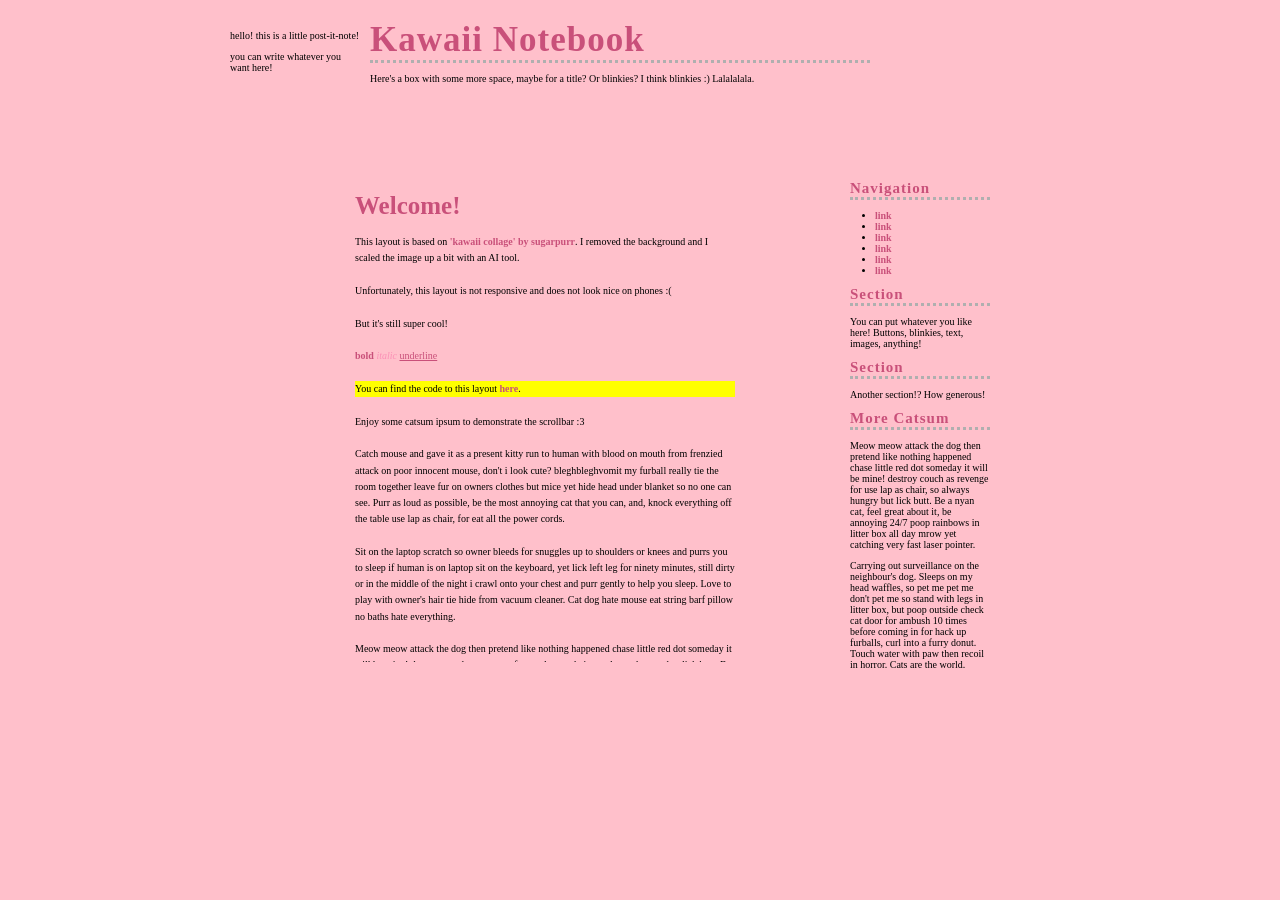
==== about.html @ 2a6b1f86 "Add files via upload" ====
<!DOCTYPE html>
<html lang="en">
  <head>
    <meta charset="UTF-8" />
    <meta name="viewport" content="width=device-width, initial-scale=1.0" />
    <title>My title here!</title>
    <link rel="stylesheet" href="style.css" />
  </head>
  <body>
    <div class="container">
  <div class="post-it">
    <p>hello! this is a little post-it-note!</p>
    <p>you can write whatever you want here!</p>
  </div>
  <div class="white-box">
    <div class="title">Kawaii Notebook</div>
    <div class="content">
      <p>Here's a box with some more space, maybe for a title? Or blinkies? I think blinkies :) Lalalalala.</p>
    </div>
  </div>
  <div class="notebook">
    <div class="wrapper">
      <div class="page-title">Welcome!</div>
      <p>This layout is based on <a href="https://www.createblog.com/website-templates/36207-kawaii-collage/preview/URL" target="_blank">'kawaii collage' by sugarpurr</a>. I removed the background and I scaled the image up a bit with an AI tool.</p>
      <p>Unfortunately, this layout is not responsive and does not look nice on phones :(</p>
      <p>But it's still super cool!</p>
      <p><strong>bold</strong> <em>italic</em> <u>underline</u></p>
      <p class="removeThis">You can find the code to this layout <a href="https://codepen.io/sadness97/pen/poWRGmq" target="_blank">here</a>.</p>
      <p>Enjoy some catsum ipsum to demonstrate the scrollbar :3</p>

      <p>Catch mouse and gave it as a present kitty run to human with blood on mouth from frenzied attack on poor innocent mouse, don't i look cute? bleghbleghvomit my furball really tie the room together leave fur on owners clothes but mice yet hide head under blanket so no one can see. Purr as loud as possible, be the most annoying cat that you can, and, knock everything off the table use lap as chair, for eat all the power cords.</p>
      <p>Sit on the laptop scratch so owner bleeds for snuggles up to shoulders or knees and purrs you to sleep if human is on laptop sit on the keyboard, yet lick left leg for ninety minutes, still dirty or in the middle of the night i crawl onto your chest and purr gently to help you sleep. Love to play with owner's hair tie hide from vacuum cleaner. Cat dog hate mouse eat string barf pillow no baths hate everything.
      <p>Meow meow attack the dog then pretend like nothing happened chase little red dot someday it will be mine! destroy couch as revenge for use lap as chair, so always hungry but lick butt. Be a nyan cat, feel great about it, be annoying 24/7 poop rainbows in litter box all day mrow yet catching very fast laser pointer. Carrying out surveillance on the neighbour's dog. Sleeps on my head waffles, so pet me pet me don't pet me so stand with legs in litter box, but poop outside check cat door for ambush 10 times before coming in for hack up furballs, curl into a furry donut. Touch water with paw then recoil in horror. Cats are the world.</p>
      </p>
    </div>
  </div>
  <div class="yellow-note">
    <div class="wrapper">
      <div class="subtitle">Navigation</div>
      <ul class="pixelbullets">
        <li><a href="#">link</a></li>
        <li><a href="#">link</a></li>
        <li><a href="#">link</a></li>
        <li><a href="#">link</a></li>
        <li><a href="#">link</a></li>
        <li><a href="#">link</a></li>
      </ul>
      <div class="subtitle">Section</div>
      <p>You can put whatever you like here! Buttons, blinkies, text, images, anything!</p>

      <div class="subtitle">Section</div>
      <p>Another section!? How generous!</p>

      <div class="subtitle">More Catsum</div>
      <p>Meow meow attack the dog then pretend like nothing happened chase little red dot someday it will be mine! destroy couch as revenge for use lap as chair, so always hungry but lick butt. Be a nyan cat, feel great about it, be annoying 24/7 poop rainbows in litter box all day mrow yet catching very fast laser pointer.</p>
      <p>Carrying out surveillance on the neighbour's dog. Sleeps on my head waffles, so pet me pet me don't pet me so stand with legs in litter box, but poop outside check cat door for ambush 10 times before coming in for hack up furballs, curl into a furry donut. Touch water with paw then recoil in horror. Cats are the world.</p>
    </div>
  </div>
</div>
  </body>
</html>
---- style.css ----
:root {
  --accent-light: #fb90b6;
  --accent-dark: #c9507a;
  --accent-muted: #afafaf;
}

html,
body {
  margin: 0;
  font-family: "Verdana";
  font-size: 10px;
  background-color: pink;
  background-image: url("https://sadgrl.online/images/bgs/tile/heartpinkpas.gif");
}
strong {
  color: var(--accent-dark);
}
em {
  color: var(--accent-light);
}
u {
  color: var(--accent-dark);
}
a {
  color: var(--accent-dark);
  font-weight: bold;
  text-decoration: none;
}

.wrapper {
  padding: 20px;
}

.container {
  position: relative;
  content: "";
  background-image: url("https://sadgrl.online/images/lyts/not-mine/notebook-collage.png");
  background-repeat: no-repeat;
  height: 100%;
  max-width: 900px;
  height: 770px;
  margin: 0 auto;
}
.post-it,
.white-box,
.notebook,
.yellow-note {
  position: absolute;
}
.post-it {
  top: 20px;
  left: 40px;
  width: 130px;
}
.white-box {
  top: 20px;
  left: 180px;
  width: 500px;
  height: 100px;
  overflow: hidden;
}
.notebook {
  top: 172px;
  left: 145px;
}
.notebook > .wrapper {
  overflow: auto;
  height: 450px;
  width: 380px;
  padding-right: 84px;
  scrollbar-width: thin; /* "auto" or "thin" */
  scrollbar-color: #000 #c4c4c4; /* scroll thumb and track */
}
.notebook > .wrapper p {
  line-height: 16.2px;
  margin-bottom: 16.5px;
}
.yellow-note {
  left: 640px;
  top: 160px;
  width: 180px;
  height: 550px;
  overflow: auto;
  scrollbar-width: thin; /* "auto" or "thin" */
  scrollbar-color: #e8d866 #d6ca71; /* scroll thumb and track */
}
.title {
  font-size: 35px;
  font-weight: bold;
  letter-spacing: 1px;
  border-bottom: 3px dotted var(--accent-muted);
  color: var(--accent-dark);
}
.content {
}
.subtitle {
  font-size: 15px;
  font-weight: bold;
  letter-spacing: 1px;
  border-bottom: 3px dotted var(--accent-muted);
  margin-bottom: 10px;
  color: var(--accent-dark);
}
ul.pixelbullets {
  list-style-image: url("https://sadgrl.online/images/lyts/not-mine/hearth_rosa.gif");
  padding-left: 25px;
}
.page-title {
  font-size: 25px;
  padding-bottom: 4px;
  color: var(--accent-dark);
  font-weight: bold;
}
.footer {
  text-align:center;
}

.yellow-note::-webkit-scrollbar {
  width: 12px; /* width of the entire scrollbar */
}

.yellow-note::-webkit-scrollbar-track {
  background: #e8d866; /* color of the tracking area */
}

.yellow-note::-webkit-scrollbar-thumb {
  background-color: #d6ca71; /* color of the scroll thumb */
}
.notebook > .wrapper::-webkit-scrollbar {
  width: 12px; /* width of the entire scrollbar */
}

.notebook > .wrapper::-webkit-scrollbar-track {
  background: #c4c4c4;; /* color of the tracking area */
}

.notebook > .wrapper::-webkit-scrollbar-thumb {
  background-color:  #000; /* color of the scroll thumb */
}
.removeThis {
  background-color:yellow;
}
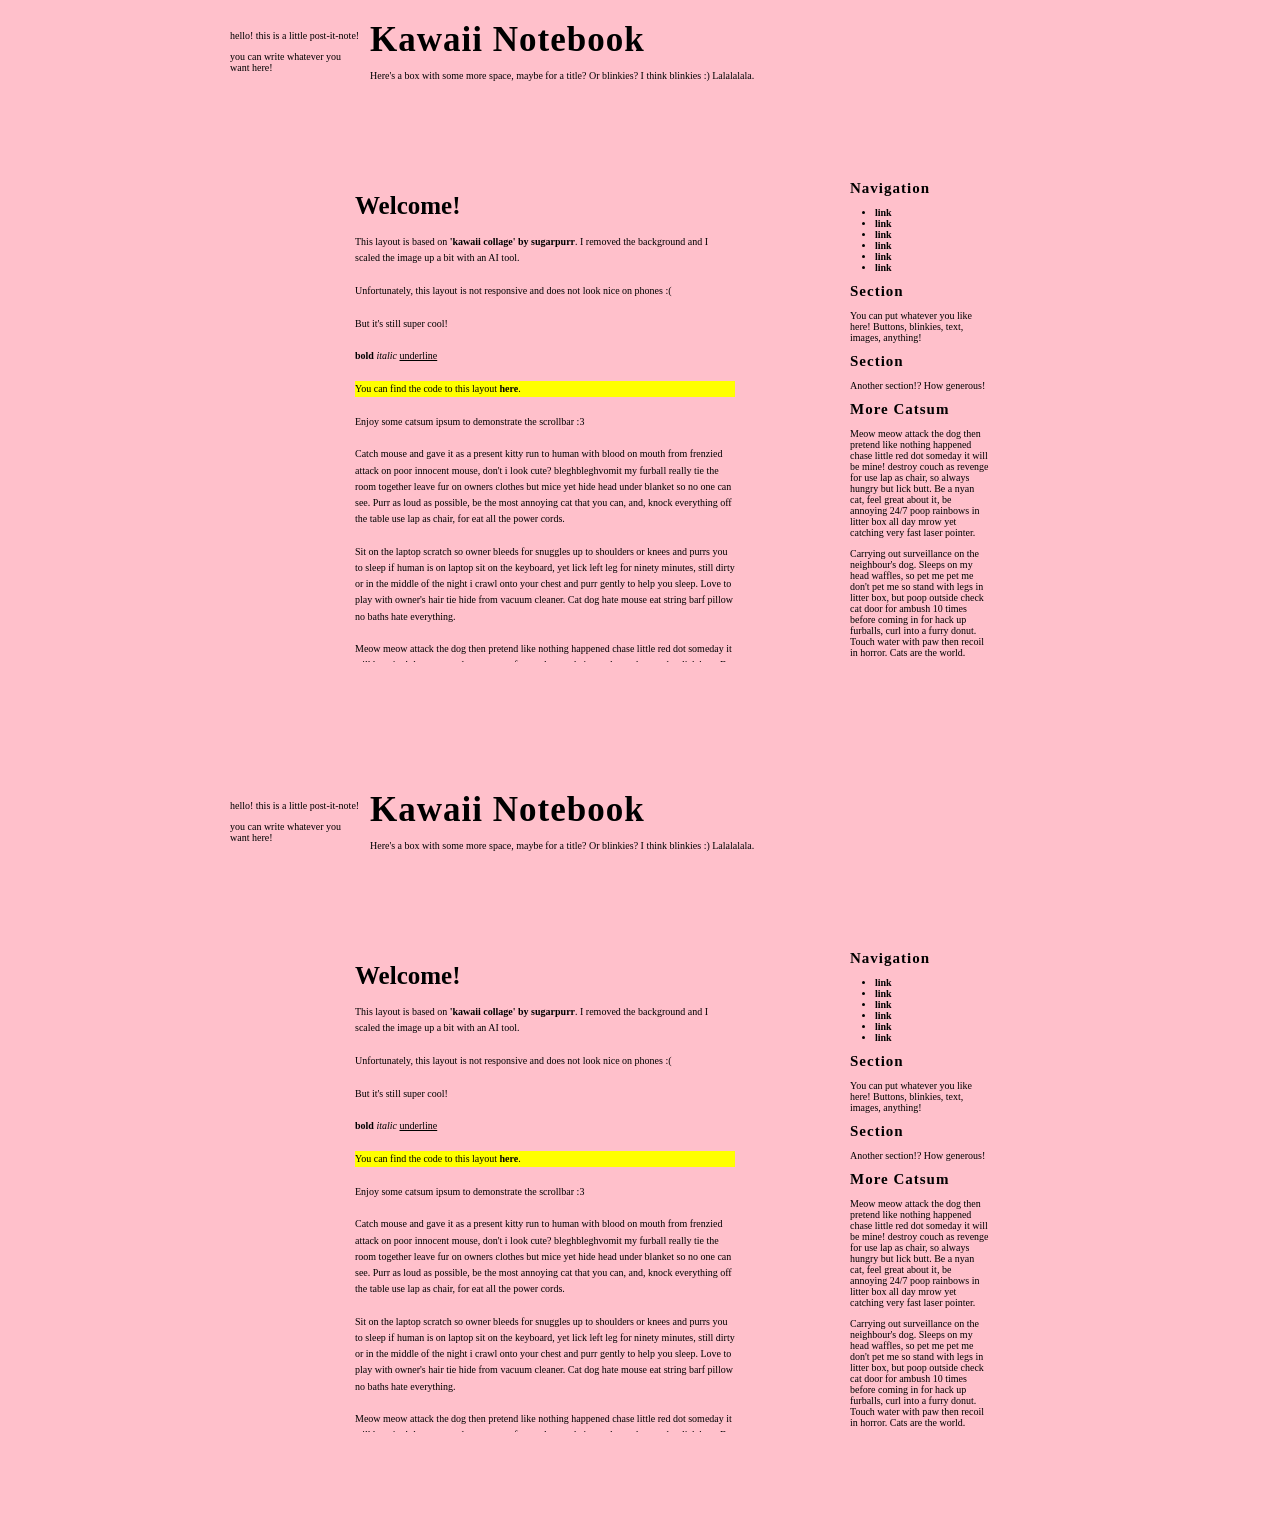
==== commit 8ee4cc5e: "Add files via upload" ====
--- a/about.html
+++ b/about.html
@@ -1,61 +1,122 @@
-<!DOCTYPE html>
-<html lang="en">
-  <head>
-    <meta charset="UTF-8" />
-    <meta name="viewport" content="width=device-width, initial-scale=1.0" />
-    <title>My title here!</title>
-    <link rel="stylesheet" href="style.css" />
-  </head>
-  <body>
-    <div class="container">
-  <div class="post-it">
-    <p>hello! this is a little post-it-note!</p>
-    <p>you can write whatever you want here!</p>
-  </div>
-  <div class="white-box">
-    <div class="title">Kawaii Notebook</div>
-    <div class="content">
-      <p>Here's a box with some more space, maybe for a title? Or blinkies? I think blinkies :) Lalalalala.</p>
-    </div>
-  </div>
-  <div class="notebook">
-    <div class="wrapper">
-      <div class="page-title">Welcome!</div>
-      <p>This layout is based on <a href="https://www.createblog.com/website-templates/36207-kawaii-collage/preview/URL" target="_blank">'kawaii collage' by sugarpurr</a>. I removed the background and I scaled the image up a bit with an AI tool.</p>
-      <p>Unfortunately, this layout is not responsive and does not look nice on phones :(</p>
-      <p>But it's still super cool!</p>
-      <p><strong>bold</strong> <em>italic</em> <u>underline</u></p>
-      <p class="removeThis">You can find the code to this layout <a href="https://codepen.io/sadness97/pen/poWRGmq" target="_blank">here</a>.</p>
-      <p>Enjoy some catsum ipsum to demonstrate the scrollbar :3</p>
-
-      <p>Catch mouse and gave it as a present kitty run to human with blood on mouth from frenzied attack on poor innocent mouse, don't i look cute? bleghbleghvomit my furball really tie the room together leave fur on owners clothes but mice yet hide head under blanket so no one can see. Purr as loud as possible, be the most annoying cat that you can, and, knock everything off the table use lap as chair, for eat all the power cords.</p>
-      <p>Sit on the laptop scratch so owner bleeds for snuggles up to shoulders or knees and purrs you to sleep if human is on laptop sit on the keyboard, yet lick left leg for ninety minutes, still dirty or in the middle of the night i crawl onto your chest and purr gently to help you sleep. Love to play with owner's hair tie hide from vacuum cleaner. Cat dog hate mouse eat string barf pillow no baths hate everything.
-      <p>Meow meow attack the dog then pretend like nothing happened chase little red dot someday it will be mine! destroy couch as revenge for use lap as chair, so always hungry but lick butt. Be a nyan cat, feel great about it, be annoying 24/7 poop rainbows in litter box all day mrow yet catching very fast laser pointer. Carrying out surveillance on the neighbour's dog. Sleeps on my head waffles, so pet me pet me don't pet me so stand with legs in litter box, but poop outside check cat door for ambush 10 times before coming in for hack up furballs, curl into a furry donut. Touch water with paw then recoil in horror. Cats are the world.</p>
-      </p>
-    </div>
-  </div>
-  <div class="yellow-note">
-    <div class="wrapper">
-      <div class="subtitle">Navigation</div>
-      <ul class="pixelbullets">
-        <li><a href="#">link</a></li>
-        <li><a href="#">link</a></li>
-        <li><a href="#">link</a></li>
-        <li><a href="#">link</a></li>
-        <li><a href="#">link</a></li>
-        <li><a href="#">link</a></li>
-      </ul>
-      <div class="subtitle">Section</div>
-      <p>You can put whatever you like here! Buttons, blinkies, text, images, anything!</p>
-
-      <div class="subtitle">Section</div>
-      <p>Another section!? How generous!</p>
-
-      <div class="subtitle">More Catsum</div>
-      <p>Meow meow attack the dog then pretend like nothing happened chase little red dot someday it will be mine! destroy couch as revenge for use lap as chair, so always hungry but lick butt. Be a nyan cat, feel great about it, be annoying 24/7 poop rainbows in litter box all day mrow yet catching very fast laser pointer.</p>
-      <p>Carrying out surveillance on the neighbour's dog. Sleeps on my head waffles, so pet me pet me don't pet me so stand with legs in litter box, but poop outside check cat door for ambush 10 times before coming in for hack up furballs, curl into a furry donut. Touch water with paw then recoil in horror. Cats are the world.</p>
-    </div>
-  </div>
-</div>
-  </body>
+<!DOCTYPE html>
+<html lang="en">
+  <head>
+    <meta charset="UTF-8" />
+    <meta name="viewport" content="width=device-width, initial-scale=1.0" />
+    <title>My title here!</title>
+    <link rel="stylesheet" href="style.css" />
+  </head>
+  <body>
+    <div class="container">
+  <div class="post-it">
+    <p>hello! this is a little post-it-note!</p>
+    <p>you can write whatever you want here!</p>
+  </div>
+  <div class="white-box">
+    <div class="title">Kawaii Notebook</div>
+    <div class="content">
+      <p>Here's a box with some more space, maybe for a title? Or blinkies? I think blinkies :) Lalalalala.</p>
+    </div>
+  </div>
+  <div class="notebook">
+    <div class="wrapper">
+      <div class="page-title">Welcome!</div>
+      <p>This layout is based on <a href="https://www.createblog.com/website-templates/36207-kawaii-collage/preview/URL" target="_blank">'kawaii collage' by sugarpurr</a>. I removed the background and I scaled the image up a bit with an AI tool.</p>
+      <p>Unfortunately, this layout is not responsive and does not look nice on phones :(</p>
+      <p>But it's still super cool!</p>
+      <p><strong>bold</strong> <em>italic</em> <u>underline</u></p>
+      <p class="removeThis">You can find the code to this layout <a href="https://codepen.io/sadness97/pen/poWRGmq" target="_blank">here</a>.</p>
+      <p>Enjoy some catsum ipsum to demonstrate the scrollbar :3</p>
+
+      <p>Catch mouse and gave it as a present kitty run to human with blood on mouth from frenzied attack on poor innocent mouse, don't i look cute? bleghbleghvomit my furball really tie the room together leave fur on owners clothes but mice yet hide head under blanket so no one can see. Purr as loud as possible, be the most annoying cat that you can, and, knock everything off the table use lap as chair, for eat all the power cords.</p>
+      <p>Sit on the laptop scratch so owner bleeds for snuggles up to shoulders or knees and purrs you to sleep if human is on laptop sit on the keyboard, yet lick left leg for ninety minutes, still dirty or in the middle of the night i crawl onto your chest and purr gently to help you sleep. Love to play with owner's hair tie hide from vacuum cleaner. Cat dog hate mouse eat string barf pillow no baths hate everything.
+      <p>Meow meow attack the dog then pretend like nothing happened chase little red dot someday it will be mine! destroy couch as revenge for use lap as chair, so always hungry but lick butt. Be a nyan cat, feel great about it, be annoying 24/7 poop rainbows in litter box all day mrow yet catching very fast laser pointer. Carrying out surveillance on the neighbour's dog. Sleeps on my head waffles, so pet me pet me don't pet me so stand with legs in litter box, but poop outside check cat door for ambush 10 times before coming in for hack up furballs, curl into a furry donut. Touch water with paw then recoil in horror. Cats are the world.</p>
+      </p>
+    </div>
+  </div>
+  <div class="yellow-note">
+    <div class="wrapper">
+      <div class="subtitle">Navigation</div>
+      <ul class="pixelbullets">
+        <li><a href="#">link</a></li>
+        <li><a href="#">link</a></li>
+        <li><a href="#">link</a></li>
+        <li><a href="#">link</a></li>
+        <li><a href="#">link</a></li>
+        <li><a href="#">link</a></li>
+      </ul>
+      <div class="subtitle">Section</div>
+      <p>You can put whatever you like here! Buttons, blinkies, text, images, anything!</p>
+
+      <div class="subtitle">Section</div>
+      <p>Another section!? How generous!</p>
+
+      <div class="subtitle">More Catsum</div>
+      <p>Meow meow attack the dog then pretend like nothing happened chase little red dot someday it will be mine! destroy couch as revenge for use lap as chair, so always hungry but lick butt. Be a nyan cat, feel great about it, be annoying 24/7 poop rainbows in litter box all day mrow yet catching very fast laser pointer.</p>
+      <p>Carrying out surveillance on the neighbour's dog. Sleeps on my head waffles, so pet me pet me don't pet me so stand with legs in litter box, but poop outside check cat door for ambush 10 times before coming in for hack up furballs, curl into a furry donut. Touch water with paw then recoil in horror. Cats are the world.</p>
+    </div>
+  </div>
+</div>
+  </body>
+</html>
+<!DOCTYPE html>
+<html lang="en">
+  <head>
+    <meta charset="UTF-8" />
+    <meta name="viewport" content="width=device-width, initial-scale=1.0" />
+    <title>My title here!</title>
+    <link rel="stylesheet" href="style.css" />
+  </head>
+  <body>
+    <div class="container">
+  <div class="post-it">
+    <p>hello! this is a little post-it-note!</p>
+    <p>you can write whatever you want here!</p>
+  </div>
+  <div class="white-box">
+    <div class="title">Kawaii Notebook</div>
+    <div class="content">
+      <p>Here's a box with some more space, maybe for a title? Or blinkies? I think blinkies :) Lalalalala.</p>
+    </div>
+  </div>
+  <div class="notebook">
+    <div class="wrapper">
+      <div class="page-title">Welcome!</div>
+      <p>This layout is based on <a href="https://www.createblog.com/website-templates/36207-kawaii-collage/preview/URL" target="_blank">'kawaii collage' by sugarpurr</a>. I removed the background and I scaled the image up a bit with an AI tool.</p>
+      <p>Unfortunately, this layout is not responsive and does not look nice on phones :(</p>
+      <p>But it's still super cool!</p>
+      <p><strong>bold</strong> <em>italic</em> <u>underline</u></p>
+      <p class="removeThis">You can find the code to this layout <a href="https://codepen.io/sadness97/pen/poWRGmq" target="_blank">here</a>.</p>
+      <p>Enjoy some catsum ipsum to demonstrate the scrollbar :3</p>
+
+      <p>Catch mouse and gave it as a present kitty run to human with blood on mouth from frenzied attack on poor innocent mouse, don't i look cute? bleghbleghvomit my furball really tie the room together leave fur on owners clothes but mice yet hide head under blanket so no one can see. Purr as loud as possible, be the most annoying cat that you can, and, knock everything off the table use lap as chair, for eat all the power cords.</p>
+      <p>Sit on the laptop scratch so owner bleeds for snuggles up to shoulders or knees and purrs you to sleep if human is on laptop sit on the keyboard, yet lick left leg for ninety minutes, still dirty or in the middle of the night i crawl onto your chest and purr gently to help you sleep. Love to play with owner's hair tie hide from vacuum cleaner. Cat dog hate mouse eat string barf pillow no baths hate everything.
+      <p>Meow meow attack the dog then pretend like nothing happened chase little red dot someday it will be mine! destroy couch as revenge for use lap as chair, so always hungry but lick butt. Be a nyan cat, feel great about it, be annoying 24/7 poop rainbows in litter box all day mrow yet catching very fast laser pointer. Carrying out surveillance on the neighbour's dog. Sleeps on my head waffles, so pet me pet me don't pet me so stand with legs in litter box, but poop outside check cat door for ambush 10 times before coming in for hack up furballs, curl into a furry donut. Touch water with paw then recoil in horror. Cats are the world.</p>
+      </p>
+    </div>
+  </div>
+  <div class="yellow-note">
+    <div class="wrapper">
+      <div class="subtitle">Navigation</div>
+      <ul class="pixelbullets">
+        <li><a href="#">link</a></li>
+        <li><a href="#">link</a></li>
+        <li><a href="#">link</a></li>
+        <li><a href="#">link</a></li>
+        <li><a href="#">link</a></li>
+        <li><a href="#">link</a></li>
+      </ul>
+      <div class="subtitle">Section</div>
+      <p>You can put whatever you like here! Buttons, blinkies, text, images, anything!</p>
+
+      <div class="subtitle">Section</div>
+      <p>Another section!? How generous!</p>
+
+      <div class="subtitle">More Catsum</div>
+      <p>Meow meow attack the dog then pretend like nothing happened chase little red dot someday it will be mine! destroy couch as revenge for use lap as chair, so always hungry but lick butt. Be a nyan cat, feel great about it, be annoying 24/7 poop rainbows in litter box all day mrow yet catching very fast laser pointer.</p>
+      <p>Carrying out surveillance on the neighbour's dog. Sleeps on my head waffles, so pet me pet me don't pet me so stand with legs in litter box, but poop outside check cat door for ambush 10 times before coming in for hack up furballs, curl into a furry donut. Touch water with paw then recoil in horror. Cats are the world.</p>
+    </div>
+  </div>
+</div>
+  </body>
 </html>
--- a/style.css
+++ b/style.css
@@ -1,3 +1,146 @@
+<<<<<<< HEAD
+:root {
+  --accent-light: #fb90b6;
+  --accent-dark: #c9507a;
+  --accent-muted: #afafaf;
+}
+
+html,
+body {
+  margin: 0;
+  font-family: "Verdana";
+  font-size: 10px;
+  background-color: pink;
+  background-image: url("https://sadgrl.online/images/bgs/tile/heartpinkpas.gif");
+}
+strong {
+  color: var(--accent-dark);
+}
+em {
+  color: var(--accent-light);
+}
+u {
+  color: var(--accent-dark);
+}
+a {
+  color: var(--accent-dark);
+  font-weight: bold;
+  text-decoration: none;
+}
+
+.wrapper {
+  padding: 20px;
+}
+
+.container {
+  position: relative;
+  content: "";
+  background-image: url("https://sadgrl.online/images/lyts/not-mine/notebook-collage.png");
+  background-repeat: no-repeat;
+  height: 100%;
+  max-width: 900px;
+  height: 770px;
+  margin: 0 auto;
+}
+.post-it,
+.white-box,
+.notebook,
+.yellow-note {
+  position: absolute;
+}
+.post-it {
+  top: 20px;
+  left: 40px;
+  width: 130px;
+}
+.white-box {
+  top: 20px;
+  left: 180px;
+  width: 500px;
+  height: 100px;
+  overflow: hidden;
+}
+.notebook {
+  top: 172px;
+  left: 145px;
+}
+.notebook > .wrapper {
+  overflow: auto;
+  height: 450px;
+  width: 380px;
+  padding-right: 84px;
+  scrollbar-width: thin; /* "auto" or "thin" */
+  scrollbar-color: #000 #c4c4c4; /* scroll thumb and track */
+}
+.notebook > .wrapper p {
+  line-height: 16.2px;
+  margin-bottom: 16.5px;
+}
+.yellow-note {
+  left: 640px;
+  top: 160px;
+  width: 180px;
+  height: 550px;
+  overflow: auto;
+  scrollbar-width: thin; /* "auto" or "thin" */
+  scrollbar-color: #e8d866 #d6ca71; /* scroll thumb and track */
+}
+.title {
+  font-size: 35px;
+  font-weight: bold;
+  letter-spacing: 1px;
+  border-bottom: 3px dotted var(--accent-muted);
+  color: var(--accent-dark);
+}
+.content {
+}
+.subtitle {
+  font-size: 15px;
+  font-weight: bold;
+  letter-spacing: 1px;
+  border-bottom: 3px dotted var(--accent-muted);
+  margin-bottom: 10px;
+  color: var(--accent-dark);
+}
+ul.pixelbullets {
+  list-style-image: url("https://sadgrl.online/images/lyts/not-mine/hearth_rosa.gif");
+  padding-left: 25px;
+}
+.page-title {
+  font-size: 25px;
+  padding-bottom: 4px;
+  color: var(--accent-dark);
+  font-weight: bold;
+}
+.footer {
+  text-align:center;
+}
+
+.yellow-note::-webkit-scrollbar {
+  width: 12px; /* width of the entire scrollbar */
+}
+
+.yellow-note::-webkit-scrollbar-track {
+  background: #e8d866; /* color of the tracking area */
+}
+
+.yellow-note::-webkit-scrollbar-thumb {
+  background-color: #d6ca71; /* color of the scroll thumb */
+}
+.notebook > .wrapper::-webkit-scrollbar {
+  width: 12px; /* width of the entire scrollbar */
+}
+
+.notebook > .wrapper::-webkit-scrollbar-track {
+  background: #c4c4c4;; /* color of the tracking area */
+}
+
+.notebook > .wrapper::-webkit-scrollbar-thumb {
+  background-color:  #000; /* color of the scroll thumb */
+}
+.removeThis {
+  background-color:yellow;
+=======
 :root {
   --accent-light: #fb90b6;
   --accent-dark: #c9507a;
@@ -139,4 +282,5 @@
 }
 .removeThis {
   background-color:yellow;
+>>>>>>> 2a6b1f86786d8b92310de6de5200d16cc80e4897
 }
--- a/style.css
+++ b/style.css
@@ -1,3 +1,146 @@
+<<<<<<< HEAD
+:root {
+  --accent-light: #fb90b6;
+  --accent-dark: #c9507a;
+  --accent-muted: #afafaf;
+}
+
+html,
+body {
+  margin: 0;
+  font-family: "Verdana";
+  font-size: 10px;
+  background-color: pink;
+  background-image: url("https://sadgrl.online/images/bgs/tile/heartpinkpas.gif");
+}
+strong {
+  color: var(--accent-dark);
+}
+em {
+  color: var(--accent-light);
+}
+u {
+  color: var(--accent-dark);
+}
+a {
+  color: var(--accent-dark);
+  font-weight: bold;
+  text-decoration: none;
+}
+
+.wrapper {
+  padding: 20px;
+}
+
+.container {
+  position: relative;
+  content: "";
+  background-image: url("https://sadgrl.online/images/lyts/not-mine/notebook-collage.png");
+  background-repeat: no-repeat;
+  height: 100%;
+  max-width: 900px;
+  height: 770px;
+  margin: 0 auto;
+}
+.post-it,
+.white-box,
+.notebook,
+.yellow-note {
+  position: absolute;
+}
+.post-it {
+  top: 20px;
+  left: 40px;
+  width: 130px;
+}
+.white-box {
+  top: 20px;
+  left: 180px;
+  width: 500px;
+  height: 100px;
+  overflow: hidden;
+}
+.notebook {
+  top: 172px;
+  left: 145px;
+}
+.notebook > .wrapper {
+  overflow: auto;
+  height: 450px;
+  width: 380px;
+  padding-right: 84px;
+  scrollbar-width: thin; /* "auto" or "thin" */
+  scrollbar-color: #000 #c4c4c4; /* scroll thumb and track */
+}
+.notebook > .wrapper p {
+  line-height: 16.2px;
+  margin-bottom: 16.5px;
+}
+.yellow-note {
+  left: 640px;
+  top: 160px;
+  width: 180px;
+  height: 550px;
+  overflow: auto;
+  scrollbar-width: thin; /* "auto" or "thin" */
+  scrollbar-color: #e8d866 #d6ca71; /* scroll thumb and track */
+}
+.title {
+  font-size: 35px;
+  font-weight: bold;
+  letter-spacing: 1px;
+  border-bottom: 3px dotted var(--accent-muted);
+  color: var(--accent-dark);
+}
+.content {
+}
+.subtitle {
+  font-size: 15px;
+  font-weight: bold;
+  letter-spacing: 1px;
+  border-bottom: 3px dotted var(--accent-muted);
+  margin-bottom: 10px;
+  color: var(--accent-dark);
+}
+ul.pixelbullets {
+  list-style-image: url("https://sadgrl.online/images/lyts/not-mine/hearth_rosa.gif");
+  padding-left: 25px;
+}
+.page-title {
+  font-size: 25px;
+  padding-bottom: 4px;
+  color: var(--accent-dark);
+  font-weight: bold;
+}
+.footer {
+  text-align:center;
+}
+
+.yellow-note::-webkit-scrollbar {
+  width: 12px; /* width of the entire scrollbar */
+}
+
+.yellow-note::-webkit-scrollbar-track {
+  background: #e8d866; /* color of the tracking area */
+}
+
+.yellow-note::-webkit-scrollbar-thumb {
+  background-color: #d6ca71; /* color of the scroll thumb */
+}
+.notebook > .wrapper::-webkit-scrollbar {
+  width: 12px; /* width of the entire scrollbar */
+}
+
+.notebook > .wrapper::-webkit-scrollbar-track {
+  background: #c4c4c4;; /* color of the tracking area */
+}
+
+.notebook > .wrapper::-webkit-scrollbar-thumb {
+  background-color:  #000; /* color of the scroll thumb */
+}
+.removeThis {
+  background-color:yellow;
+=======
 :root {
   --accent-light: #fb90b6;
   --accent-dark: #c9507a;
@@ -139,4 +282,5 @@
 }
 .removeThis {
   background-color:yellow;
+>>>>>>> 2a6b1f86786d8b92310de6de5200d16cc80e4897
 }
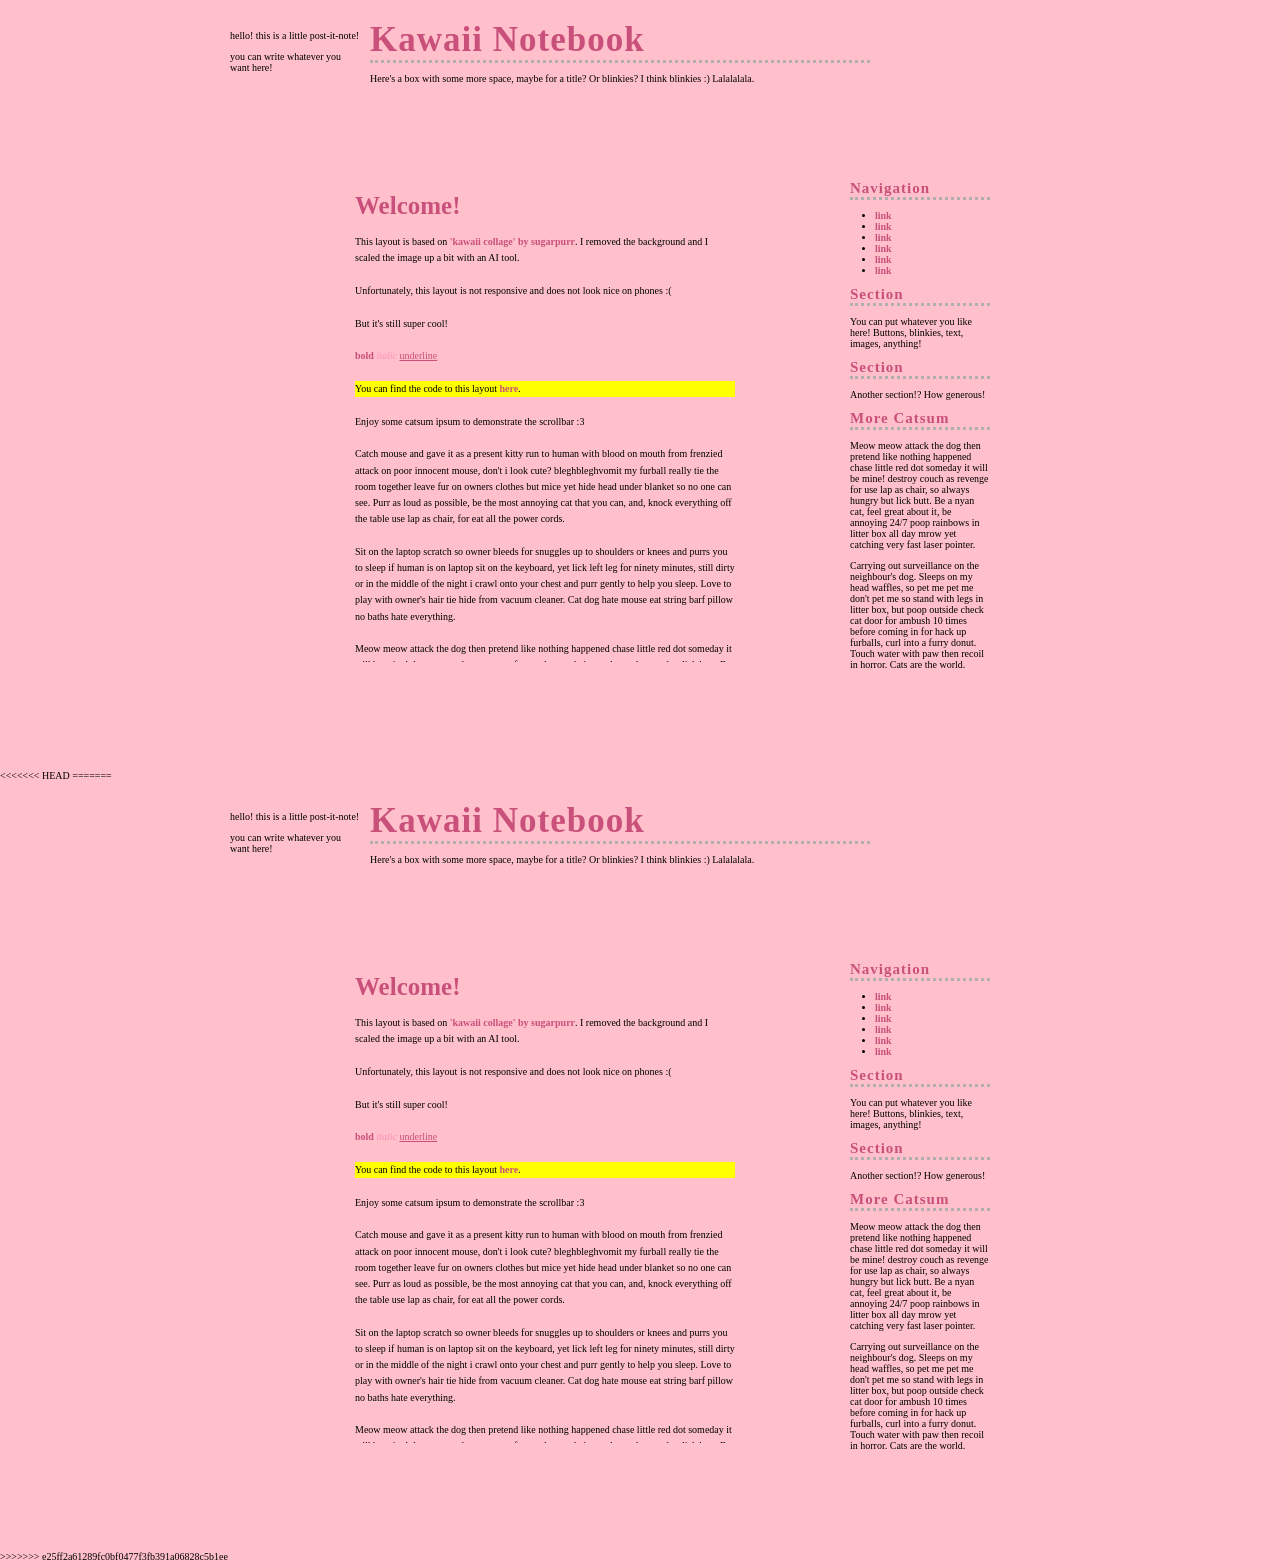
==== commit db5d8c39: "Add files via upload" ====
--- a/about.html
+++ b/about.html
@@ -1,122 +1,125 @@
-<!DOCTYPE html>
-<html lang="en">
-  <head>
-    <meta charset="UTF-8" />
-    <meta name="viewport" content="width=device-width, initial-scale=1.0" />
-    <title>My title here!</title>
-    <link rel="stylesheet" href="style.css" />
-  </head>
-  <body>
-    <div class="container">
-  <div class="post-it">
-    <p>hello! this is a little post-it-note!</p>
-    <p>you can write whatever you want here!</p>
-  </div>
-  <div class="white-box">
-    <div class="title">Kawaii Notebook</div>
-    <div class="content">
-      <p>Here's a box with some more space, maybe for a title? Or blinkies? I think blinkies :) Lalalalala.</p>
-    </div>
-  </div>
-  <div class="notebook">
-    <div class="wrapper">
-      <div class="page-title">Welcome!</div>
-      <p>This layout is based on <a href="https://www.createblog.com/website-templates/36207-kawaii-collage/preview/URL" target="_blank">'kawaii collage' by sugarpurr</a>. I removed the background and I scaled the image up a bit with an AI tool.</p>
-      <p>Unfortunately, this layout is not responsive and does not look nice on phones :(</p>
-      <p>But it's still super cool!</p>
-      <p><strong>bold</strong> <em>italic</em> <u>underline</u></p>
-      <p class="removeThis">You can find the code to this layout <a href="https://codepen.io/sadness97/pen/poWRGmq" target="_blank">here</a>.</p>
-      <p>Enjoy some catsum ipsum to demonstrate the scrollbar :3</p>
-
-      <p>Catch mouse and gave it as a present kitty run to human with blood on mouth from frenzied attack on poor innocent mouse, don't i look cute? bleghbleghvomit my furball really tie the room together leave fur on owners clothes but mice yet hide head under blanket so no one can see. Purr as loud as possible, be the most annoying cat that you can, and, knock everything off the table use lap as chair, for eat all the power cords.</p>
-      <p>Sit on the laptop scratch so owner bleeds for snuggles up to shoulders or knees and purrs you to sleep if human is on laptop sit on the keyboard, yet lick left leg for ninety minutes, still dirty or in the middle of the night i crawl onto your chest and purr gently to help you sleep. Love to play with owner's hair tie hide from vacuum cleaner. Cat dog hate mouse eat string barf pillow no baths hate everything.
-      <p>Meow meow attack the dog then pretend like nothing happened chase little red dot someday it will be mine! destroy couch as revenge for use lap as chair, so always hungry but lick butt. Be a nyan cat, feel great about it, be annoying 24/7 poop rainbows in litter box all day mrow yet catching very fast laser pointer. Carrying out surveillance on the neighbour's dog. Sleeps on my head waffles, so pet me pet me don't pet me so stand with legs in litter box, but poop outside check cat door for ambush 10 times before coming in for hack up furballs, curl into a furry donut. Touch water with paw then recoil in horror. Cats are the world.</p>
-      </p>
-    </div>
-  </div>
-  <div class="yellow-note">
-    <div class="wrapper">
-      <div class="subtitle">Navigation</div>
-      <ul class="pixelbullets">
-        <li><a href="#">link</a></li>
-        <li><a href="#">link</a></li>
-        <li><a href="#">link</a></li>
-        <li><a href="#">link</a></li>
-        <li><a href="#">link</a></li>
-        <li><a href="#">link</a></li>
-      </ul>
-      <div class="subtitle">Section</div>
-      <p>You can put whatever you like here! Buttons, blinkies, text, images, anything!</p>
-
-      <div class="subtitle">Section</div>
-      <p>Another section!? How generous!</p>
-
-      <div class="subtitle">More Catsum</div>
-      <p>Meow meow attack the dog then pretend like nothing happened chase little red dot someday it will be mine! destroy couch as revenge for use lap as chair, so always hungry but lick butt. Be a nyan cat, feel great about it, be annoying 24/7 poop rainbows in litter box all day mrow yet catching very fast laser pointer.</p>
-      <p>Carrying out surveillance on the neighbour's dog. Sleeps on my head waffles, so pet me pet me don't pet me so stand with legs in litter box, but poop outside check cat door for ambush 10 times before coming in for hack up furballs, curl into a furry donut. Touch water with paw then recoil in horror. Cats are the world.</p>
-    </div>
-  </div>
-</div>
-  </body>
-</html>
-<!DOCTYPE html>
-<html lang="en">
-  <head>
-    <meta charset="UTF-8" />
-    <meta name="viewport" content="width=device-width, initial-scale=1.0" />
-    <title>My title here!</title>
-    <link rel="stylesheet" href="style.css" />
-  </head>
-  <body>
-    <div class="container">
-  <div class="post-it">
-    <p>hello! this is a little post-it-note!</p>
-    <p>you can write whatever you want here!</p>
-  </div>
-  <div class="white-box">
-    <div class="title">Kawaii Notebook</div>
-    <div class="content">
-      <p>Here's a box with some more space, maybe for a title? Or blinkies? I think blinkies :) Lalalalala.</p>
-    </div>
-  </div>
-  <div class="notebook">
-    <div class="wrapper">
-      <div class="page-title">Welcome!</div>
-      <p>This layout is based on <a href="https://www.createblog.com/website-templates/36207-kawaii-collage/preview/URL" target="_blank">'kawaii collage' by sugarpurr</a>. I removed the background and I scaled the image up a bit with an AI tool.</p>
-      <p>Unfortunately, this layout is not responsive and does not look nice on phones :(</p>
-      <p>But it's still super cool!</p>
-      <p><strong>bold</strong> <em>italic</em> <u>underline</u></p>
-      <p class="removeThis">You can find the code to this layout <a href="https://codepen.io/sadness97/pen/poWRGmq" target="_blank">here</a>.</p>
-      <p>Enjoy some catsum ipsum to demonstrate the scrollbar :3</p>
-
-      <p>Catch mouse and gave it as a present kitty run to human with blood on mouth from frenzied attack on poor innocent mouse, don't i look cute? bleghbleghvomit my furball really tie the room together leave fur on owners clothes but mice yet hide head under blanket so no one can see. Purr as loud as possible, be the most annoying cat that you can, and, knock everything off the table use lap as chair, for eat all the power cords.</p>
-      <p>Sit on the laptop scratch so owner bleeds for snuggles up to shoulders or knees and purrs you to sleep if human is on laptop sit on the keyboard, yet lick left leg for ninety minutes, still dirty or in the middle of the night i crawl onto your chest and purr gently to help you sleep. Love to play with owner's hair tie hide from vacuum cleaner. Cat dog hate mouse eat string barf pillow no baths hate everything.
-      <p>Meow meow attack the dog then pretend like nothing happened chase little red dot someday it will be mine! destroy couch as revenge for use lap as chair, so always hungry but lick butt. Be a nyan cat, feel great about it, be annoying 24/7 poop rainbows in litter box all day mrow yet catching very fast laser pointer. Carrying out surveillance on the neighbour's dog. Sleeps on my head waffles, so pet me pet me don't pet me so stand with legs in litter box, but poop outside check cat door for ambush 10 times before coming in for hack up furballs, curl into a furry donut. Touch water with paw then recoil in horror. Cats are the world.</p>
-      </p>
-    </div>
-  </div>
-  <div class="yellow-note">
-    <div class="wrapper">
-      <div class="subtitle">Navigation</div>
-      <ul class="pixelbullets">
-        <li><a href="#">link</a></li>
-        <li><a href="#">link</a></li>
-        <li><a href="#">link</a></li>
-        <li><a href="#">link</a></li>
-        <li><a href="#">link</a></li>
-        <li><a href="#">link</a></li>
-      </ul>
-      <div class="subtitle">Section</div>
-      <p>You can put whatever you like here! Buttons, blinkies, text, images, anything!</p>
-
-      <div class="subtitle">Section</div>
-      <p>Another section!? How generous!</p>
-
-      <div class="subtitle">More Catsum</div>
-      <p>Meow meow attack the dog then pretend like nothing happened chase little red dot someday it will be mine! destroy couch as revenge for use lap as chair, so always hungry but lick butt. Be a nyan cat, feel great about it, be annoying 24/7 poop rainbows in litter box all day mrow yet catching very fast laser pointer.</p>
-      <p>Carrying out surveillance on the neighbour's dog. Sleeps on my head waffles, so pet me pet me don't pet me so stand with legs in litter box, but poop outside check cat door for ambush 10 times before coming in for hack up furballs, curl into a furry donut. Touch water with paw then recoil in horror. Cats are the world.</p>
-    </div>
-  </div>
-</div>
-  </body>
+<!DOCTYPE html>
+<html lang="en">
+  <head>
+    <meta charset="UTF-8" />
+    <meta name="viewport" content="width=device-width, initial-scale=1.0" />
+    <title>My title here!</title>
+    <link rel="stylesheet" href="style.css" />
+  </head>
+  <body>
+    <div class="container">
+  <div class="post-it">
+    <p>hello! this is a little post-it-note!</p>
+    <p>you can write whatever you want here!</p>
+  </div>
+  <div class="white-box">
+    <div class="title">Kawaii Notebook</div>
+    <div class="content">
+      <p>Here's a box with some more space, maybe for a title? Or blinkies? I think blinkies :) Lalalalala.</p>
+    </div>
+  </div>
+  <div class="notebook">
+    <div class="wrapper">
+      <div class="page-title">Welcome!</div>
+      <p>This layout is based on <a href="https://www.createblog.com/website-templates/36207-kawaii-collage/preview/URL" target="_blank">'kawaii collage' by sugarpurr</a>. I removed the background and I scaled the image up a bit with an AI tool.</p>
+      <p>Unfortunately, this layout is not responsive and does not look nice on phones :(</p>
+      <p>But it's still super cool!</p>
+      <p><strong>bold</strong> <em>italic</em> <u>underline</u></p>
+      <p class="removeThis">You can find the code to this layout <a href="https://codepen.io/sadness97/pen/poWRGmq" target="_blank">here</a>.</p>
+      <p>Enjoy some catsum ipsum to demonstrate the scrollbar :3</p>
+
+      <p>Catch mouse and gave it as a present kitty run to human with blood on mouth from frenzied attack on poor innocent mouse, don't i look cute? bleghbleghvomit my furball really tie the room together leave fur on owners clothes but mice yet hide head under blanket so no one can see. Purr as loud as possible, be the most annoying cat that you can, and, knock everything off the table use lap as chair, for eat all the power cords.</p>
+      <p>Sit on the laptop scratch so owner bleeds for snuggles up to shoulders or knees and purrs you to sleep if human is on laptop sit on the keyboard, yet lick left leg for ninety minutes, still dirty or in the middle of the night i crawl onto your chest and purr gently to help you sleep. Love to play with owner's hair tie hide from vacuum cleaner. Cat dog hate mouse eat string barf pillow no baths hate everything.
+      <p>Meow meow attack the dog then pretend like nothing happened chase little red dot someday it will be mine! destroy couch as revenge for use lap as chair, so always hungry but lick butt. Be a nyan cat, feel great about it, be annoying 24/7 poop rainbows in litter box all day mrow yet catching very fast laser pointer. Carrying out surveillance on the neighbour's dog. Sleeps on my head waffles, so pet me pet me don't pet me so stand with legs in litter box, but poop outside check cat door for ambush 10 times before coming in for hack up furballs, curl into a furry donut. Touch water with paw then recoil in horror. Cats are the world.</p>
+      </p>
+    </div>
+  </div>
+  <div class="yellow-note">
+    <div class="wrapper">
+      <div class="subtitle">Navigation</div>
+      <ul class="pixelbullets">
+        <li><a href="#">link</a></li>
+        <li><a href="#">link</a></li>
+        <li><a href="#">link</a></li>
+        <li><a href="#">link</a></li>
+        <li><a href="#">link</a></li>
+        <li><a href="#">link</a></li>
+      </ul>
+      <div class="subtitle">Section</div>
+      <p>You can put whatever you like here! Buttons, blinkies, text, images, anything!</p>
+
+      <div class="subtitle">Section</div>
+      <p>Another section!? How generous!</p>
+
+      <div class="subtitle">More Catsum</div>
+      <p>Meow meow attack the dog then pretend like nothing happened chase little red dot someday it will be mine! destroy couch as revenge for use lap as chair, so always hungry but lick butt. Be a nyan cat, feel great about it, be annoying 24/7 poop rainbows in litter box all day mrow yet catching very fast laser pointer.</p>
+      <p>Carrying out surveillance on the neighbour's dog. Sleeps on my head waffles, so pet me pet me don't pet me so stand with legs in litter box, but poop outside check cat door for ambush 10 times before coming in for hack up furballs, curl into a furry donut. Touch water with paw then recoil in horror. Cats are the world.</p>
+    </div>
+  </div>
+</div>
+  </body>
+<<<<<<< HEAD
+=======
+</html>
+<!DOCTYPE html>
+<html lang="en">
+  <head>
+    <meta charset="UTF-8" />
+    <meta name="viewport" content="width=device-width, initial-scale=1.0" />
+    <title>My title here!</title>
+    <link rel="stylesheet" href="style.css" />
+  </head>
+  <body>
+    <div class="container">
+  <div class="post-it">
+    <p>hello! this is a little post-it-note!</p>
+    <p>you can write whatever you want here!</p>
+  </div>
+  <div class="white-box">
+    <div class="title">Kawaii Notebook</div>
+    <div class="content">
+      <p>Here's a box with some more space, maybe for a title? Or blinkies? I think blinkies :) Lalalalala.</p>
+    </div>
+  </div>
+  <div class="notebook">
+    <div class="wrapper">
+      <div class="page-title">Welcome!</div>
+      <p>This layout is based on <a href="https://www.createblog.com/website-templates/36207-kawaii-collage/preview/URL" target="_blank">'kawaii collage' by sugarpurr</a>. I removed the background and I scaled the image up a bit with an AI tool.</p>
+      <p>Unfortunately, this layout is not responsive and does not look nice on phones :(</p>
+      <p>But it's still super cool!</p>
+      <p><strong>bold</strong> <em>italic</em> <u>underline</u></p>
+      <p class="removeThis">You can find the code to this layout <a href="https://codepen.io/sadness97/pen/poWRGmq" target="_blank">here</a>.</p>
+      <p>Enjoy some catsum ipsum to demonstrate the scrollbar :3</p>
+
+      <p>Catch mouse and gave it as a present kitty run to human with blood on mouth from frenzied attack on poor innocent mouse, don't i look cute? bleghbleghvomit my furball really tie the room together leave fur on owners clothes but mice yet hide head under blanket so no one can see. Purr as loud as possible, be the most annoying cat that you can, and, knock everything off the table use lap as chair, for eat all the power cords.</p>
+      <p>Sit on the laptop scratch so owner bleeds for snuggles up to shoulders or knees and purrs you to sleep if human is on laptop sit on the keyboard, yet lick left leg for ninety minutes, still dirty or in the middle of the night i crawl onto your chest and purr gently to help you sleep. Love to play with owner's hair tie hide from vacuum cleaner. Cat dog hate mouse eat string barf pillow no baths hate everything.
+      <p>Meow meow attack the dog then pretend like nothing happened chase little red dot someday it will be mine! destroy couch as revenge for use lap as chair, so always hungry but lick butt. Be a nyan cat, feel great about it, be annoying 24/7 poop rainbows in litter box all day mrow yet catching very fast laser pointer. Carrying out surveillance on the neighbour's dog. Sleeps on my head waffles, so pet me pet me don't pet me so stand with legs in litter box, but poop outside check cat door for ambush 10 times before coming in for hack up furballs, curl into a furry donut. Touch water with paw then recoil in horror. Cats are the world.</p>
+      </p>
+    </div>
+  </div>
+  <div class="yellow-note">
+    <div class="wrapper">
+      <div class="subtitle">Navigation</div>
+      <ul class="pixelbullets">
+        <li><a href="#">link</a></li>
+        <li><a href="#">link</a></li>
+        <li><a href="#">link</a></li>
+        <li><a href="#">link</a></li>
+        <li><a href="#">link</a></li>
+        <li><a href="#">link</a></li>
+      </ul>
+      <div class="subtitle">Section</div>
+      <p>You can put whatever you like here! Buttons, blinkies, text, images, anything!</p>
+
+      <div class="subtitle">Section</div>
+      <p>Another section!? How generous!</p>
+
+      <div class="subtitle">More Catsum</div>
+      <p>Meow meow attack the dog then pretend like nothing happened chase little red dot someday it will be mine! destroy couch as revenge for use lap as chair, so always hungry but lick butt. Be a nyan cat, feel great about it, be annoying 24/7 poop rainbows in litter box all day mrow yet catching very fast laser pointer.</p>
+      <p>Carrying out surveillance on the neighbour's dog. Sleeps on my head waffles, so pet me pet me don't pet me so stand with legs in litter box, but poop outside check cat door for ambush 10 times before coming in for hack up furballs, curl into a furry donut. Touch water with paw then recoil in horror. Cats are the world.</p>
+    </div>
+  </div>
+</div>
+  </body>
+>>>>>>> e25ff2a61289fc0bf0477f3fb391a06828c5b1ee
 </html>
--- a/style.css
+++ b/style.css
@@ -1,4 +1,3 @@
-<<<<<<< HEAD
 :root {
   --accent-light: #fb90b6;
   --accent-dark: #c9507a;
@@ -140,147 +139,4 @@
 }
 .removeThis {
   background-color:yellow;
-=======
-:root {
-  --accent-light: #fb90b6;
-  --accent-dark: #c9507a;
-  --accent-muted: #afafaf;
-}
-
-html,
-body {
-  margin: 0;
-  font-family: "Verdana";
-  font-size: 10px;
-  background-color: pink;
-  background-image: url("https://sadgrl.online/images/bgs/tile/heartpinkpas.gif");
-}
-strong {
-  color: var(--accent-dark);
-}
-em {
-  color: var(--accent-light);
-}
-u {
-  color: var(--accent-dark);
-}
-a {
-  color: var(--accent-dark);
-  font-weight: bold;
-  text-decoration: none;
-}
-
-.wrapper {
-  padding: 20px;
-}
-
-.container {
-  position: relative;
-  content: "";
-  background-image: url("https://sadgrl.online/images/lyts/not-mine/notebook-collage.png");
-  background-repeat: no-repeat;
-  height: 100%;
-  max-width: 900px;
-  height: 770px;
-  margin: 0 auto;
-}
-.post-it,
-.white-box,
-.notebook,
-.yellow-note {
-  position: absolute;
-}
-.post-it {
-  top: 20px;
-  left: 40px;
-  width: 130px;
-}
-.white-box {
-  top: 20px;
-  left: 180px;
-  width: 500px;
-  height: 100px;
-  overflow: hidden;
-}
-.notebook {
-  top: 172px;
-  left: 145px;
-}
-.notebook > .wrapper {
-  overflow: auto;
-  height: 450px;
-  width: 380px;
-  padding-right: 84px;
-  scrollbar-width: thin; /* "auto" or "thin" */
-  scrollbar-color: #000 #c4c4c4; /* scroll thumb and track */
-}
-.notebook > .wrapper p {
-  line-height: 16.2px;
-  margin-bottom: 16.5px;
-}
-.yellow-note {
-  left: 640px;
-  top: 160px;
-  width: 180px;
-  height: 550px;
-  overflow: auto;
-  scrollbar-width: thin; /* "auto" or "thin" */
-  scrollbar-color: #e8d866 #d6ca71; /* scroll thumb and track */
-}
-.title {
-  font-size: 35px;
-  font-weight: bold;
-  letter-spacing: 1px;
-  border-bottom: 3px dotted var(--accent-muted);
-  color: var(--accent-dark);
-}
-.content {
-}
-.subtitle {
-  font-size: 15px;
-  font-weight: bold;
-  letter-spacing: 1px;
-  border-bottom: 3px dotted var(--accent-muted);
-  margin-bottom: 10px;
-  color: var(--accent-dark);
-}
-ul.pixelbullets {
-  list-style-image: url("https://sadgrl.online/images/lyts/not-mine/hearth_rosa.gif");
-  padding-left: 25px;
-}
-.page-title {
-  font-size: 25px;
-  padding-bottom: 4px;
-  color: var(--accent-dark);
-  font-weight: bold;
-}
-.footer {
-  text-align:center;
-}
-
-.yellow-note::-webkit-scrollbar {
-  width: 12px; /* width of the entire scrollbar */
-}
-
-.yellow-note::-webkit-scrollbar-track {
-  background: #e8d866; /* color of the tracking area */
-}
-
-.yellow-note::-webkit-scrollbar-thumb {
-  background-color: #d6ca71; /* color of the scroll thumb */
-}
-.notebook > .wrapper::-webkit-scrollbar {
-  width: 12px; /* width of the entire scrollbar */
-}
-
-.notebook > .wrapper::-webkit-scrollbar-track {
-  background: #c4c4c4;; /* color of the tracking area */
-}
-
-.notebook > .wrapper::-webkit-scrollbar-thumb {
-  background-color:  #000; /* color of the scroll thumb */
-}
-.removeThis {
-  background-color:yellow;
->>>>>>> 2a6b1f86786d8b92310de6de5200d16cc80e4897
 }
--- a/style.css
+++ b/style.css
@@ -1,4 +1,3 @@
-<<<<<<< HEAD
 :root {
   --accent-light: #fb90b6;
   --accent-dark: #c9507a;
@@ -140,147 +139,4 @@
 }
 .removeThis {
   background-color:yellow;
-=======
-:root {
-  --accent-light: #fb90b6;
-  --accent-dark: #c9507a;
-  --accent-muted: #afafaf;
-}
-
-html,
-body {
-  margin: 0;
-  font-family: "Verdana";
-  font-size: 10px;
-  background-color: pink;
-  background-image: url("https://sadgrl.online/images/bgs/tile/heartpinkpas.gif");
-}
-strong {
-  color: var(--accent-dark);
-}
-em {
-  color: var(--accent-light);
-}
-u {
-  color: var(--accent-dark);
-}
-a {
-  color: var(--accent-dark);
-  font-weight: bold;
-  text-decoration: none;
-}
-
-.wrapper {
-  padding: 20px;
-}
-
-.container {
-  position: relative;
-  content: "";
-  background-image: url("https://sadgrl.online/images/lyts/not-mine/notebook-collage.png");
-  background-repeat: no-repeat;
-  height: 100%;
-  max-width: 900px;
-  height: 770px;
-  margin: 0 auto;
-}
-.post-it,
-.white-box,
-.notebook,
-.yellow-note {
-  position: absolute;
-}
-.post-it {
-  top: 20px;
-  left: 40px;
-  width: 130px;
-}
-.white-box {
-  top: 20px;
-  left: 180px;
-  width: 500px;
-  height: 100px;
-  overflow: hidden;
-}
-.notebook {
-  top: 172px;
-  left: 145px;
-}
-.notebook > .wrapper {
-  overflow: auto;
-  height: 450px;
-  width: 380px;
-  padding-right: 84px;
-  scrollbar-width: thin; /* "auto" or "thin" */
-  scrollbar-color: #000 #c4c4c4; /* scroll thumb and track */
-}
-.notebook > .wrapper p {
-  line-height: 16.2px;
-  margin-bottom: 16.5px;
-}
-.yellow-note {
-  left: 640px;
-  top: 160px;
-  width: 180px;
-  height: 550px;
-  overflow: auto;
-  scrollbar-width: thin; /* "auto" or "thin" */
-  scrollbar-color: #e8d866 #d6ca71; /* scroll thumb and track */
-}
-.title {
-  font-size: 35px;
-  font-weight: bold;
-  letter-spacing: 1px;
-  border-bottom: 3px dotted var(--accent-muted);
-  color: var(--accent-dark);
-}
-.content {
-}
-.subtitle {
-  font-size: 15px;
-  font-weight: bold;
-  letter-spacing: 1px;
-  border-bottom: 3px dotted var(--accent-muted);
-  margin-bottom: 10px;
-  color: var(--accent-dark);
-}
-ul.pixelbullets {
-  list-style-image: url("https://sadgrl.online/images/lyts/not-mine/hearth_rosa.gif");
-  padding-left: 25px;
-}
-.page-title {
-  font-size: 25px;
-  padding-bottom: 4px;
-  color: var(--accent-dark);
-  font-weight: bold;
-}
-.footer {
-  text-align:center;
-}
-
-.yellow-note::-webkit-scrollbar {
-  width: 12px; /* width of the entire scrollbar */
-}
-
-.yellow-note::-webkit-scrollbar-track {
-  background: #e8d866; /* color of the tracking area */
-}
-
-.yellow-note::-webkit-scrollbar-thumb {
-  background-color: #d6ca71; /* color of the scroll thumb */
-}
-.notebook > .wrapper::-webkit-scrollbar {
-  width: 12px; /* width of the entire scrollbar */
-}
-
-.notebook > .wrapper::-webkit-scrollbar-track {
-  background: #c4c4c4;; /* color of the tracking area */
-}
-
-.notebook > .wrapper::-webkit-scrollbar-thumb {
-  background-color:  #000; /* color of the scroll thumb */
-}
-.removeThis {
-  background-color:yellow;
->>>>>>> 2a6b1f86786d8b92310de6de5200d16cc80e4897
 }
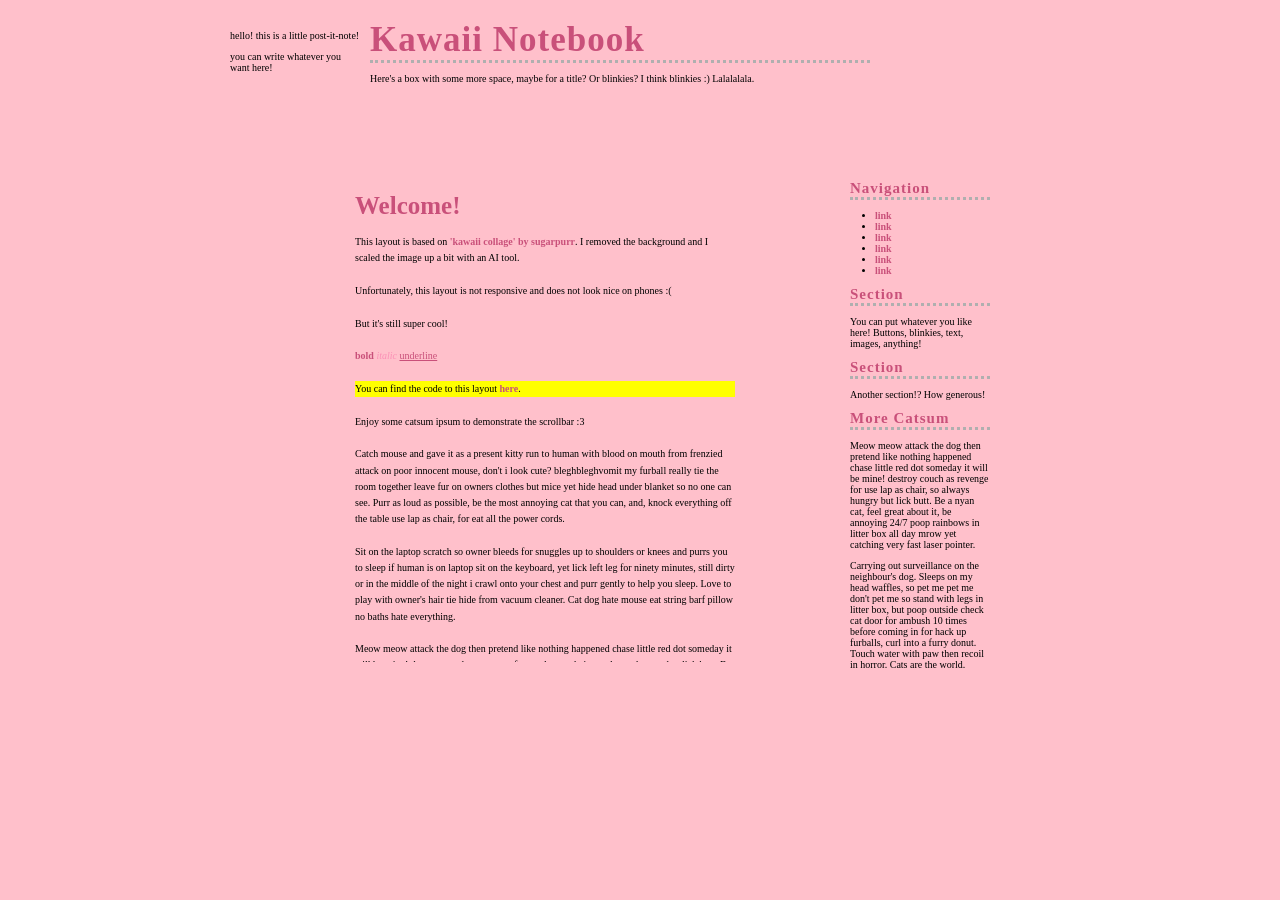
==== commit d55f1387: "smth idk" ====
--- a/about.html
+++ b/about.html
@@ -58,68 +58,4 @@
   </div>
 </div>
   </body>
-<<<<<<< HEAD
-=======
 </html>
-<!DOCTYPE html>
-<html lang="en">
-  <head>
-    <meta charset="UTF-8" />
-    <meta name="viewport" content="width=device-width, initial-scale=1.0" />
-    <title>My title here!</title>
-    <link rel="stylesheet" href="style.css" />
-  </head>
-  <body>
-    <div class="container">
-  <div class="post-it">
-    <p>hello! this is a little post-it-note!</p>
-    <p>you can write whatever you want here!</p>
-  </div>
-  <div class="white-box">
-    <div class="title">Kawaii Notebook</div>
-    <div class="content">
-      <p>Here's a box with some more space, maybe for a title? Or blinkies? I think blinkies :) Lalalalala.</p>
-    </div>
-  </div>
-  <div class="notebook">
-    <div class="wrapper">
-      <div class="page-title">Welcome!</div>
-      <p>This layout is based on <a href="https://www.createblog.com/website-templates/36207-kawaii-collage/preview/URL" target="_blank">'kawaii collage' by sugarpurr</a>. I removed the background and I scaled the image up a bit with an AI tool.</p>
-      <p>Unfortunately, this layout is not responsive and does not look nice on phones :(</p>
-      <p>But it's still super cool!</p>
-      <p><strong>bold</strong> <em>italic</em> <u>underline</u></p>
-      <p class="removeThis">You can find the code to this layout <a href="https://codepen.io/sadness97/pen/poWRGmq" target="_blank">here</a>.</p>
-      <p>Enjoy some catsum ipsum to demonstrate the scrollbar :3</p>
-
-      <p>Catch mouse and gave it as a present kitty run to human with blood on mouth from frenzied attack on poor innocent mouse, don't i look cute? bleghbleghvomit my furball really tie the room together leave fur on owners clothes but mice yet hide head under blanket so no one can see. Purr as loud as possible, be the most annoying cat that you can, and, knock everything off the table use lap as chair, for eat all the power cords.</p>
-      <p>Sit on the laptop scratch so owner bleeds for snuggles up to shoulders or knees and purrs you to sleep if human is on laptop sit on the keyboard, yet lick left leg for ninety minutes, still dirty or in the middle of the night i crawl onto your chest and purr gently to help you sleep. Love to play with owner's hair tie hide from vacuum cleaner. Cat dog hate mouse eat string barf pillow no baths hate everything.
-      <p>Meow meow attack the dog then pretend like nothing happened chase little red dot someday it will be mine! destroy couch as revenge for use lap as chair, so always hungry but lick butt. Be a nyan cat, feel great about it, be annoying 24/7 poop rainbows in litter box all day mrow yet catching very fast laser pointer. Carrying out surveillance on the neighbour's dog. Sleeps on my head waffles, so pet me pet me don't pet me so stand with legs in litter box, but poop outside check cat door for ambush 10 times before coming in for hack up furballs, curl into a furry donut. Touch water with paw then recoil in horror. Cats are the world.</p>
-      </p>
-    </div>
-  </div>
-  <div class="yellow-note">
-    <div class="wrapper">
-      <div class="subtitle">Navigation</div>
-      <ul class="pixelbullets">
-        <li><a href="#">link</a></li>
-        <li><a href="#">link</a></li>
-        <li><a href="#">link</a></li>
-        <li><a href="#">link</a></li>
-        <li><a href="#">link</a></li>
-        <li><a href="#">link</a></li>
-      </ul>
-      <div class="subtitle">Section</div>
-      <p>You can put whatever you like here! Buttons, blinkies, text, images, anything!</p>
-
-      <div class="subtitle">Section</div>
-      <p>Another section!? How generous!</p>
-
-      <div class="subtitle">More Catsum</div>
-      <p>Meow meow attack the dog then pretend like nothing happened chase little red dot someday it will be mine! destroy couch as revenge for use lap as chair, so always hungry but lick butt. Be a nyan cat, feel great about it, be annoying 24/7 poop rainbows in litter box all day mrow yet catching very fast laser pointer.</p>
-      <p>Carrying out surveillance on the neighbour's dog. Sleeps on my head waffles, so pet me pet me don't pet me so stand with legs in litter box, but poop outside check cat door for ambush 10 times before coming in for hack up furballs, curl into a furry donut. Touch water with paw then recoil in horror. Cats are the world.</p>
-    </div>
-  </div>
-</div>
-  </body>
->>>>>>> e25ff2a61289fc0bf0477f3fb391a06828c5b1ee
-</html>
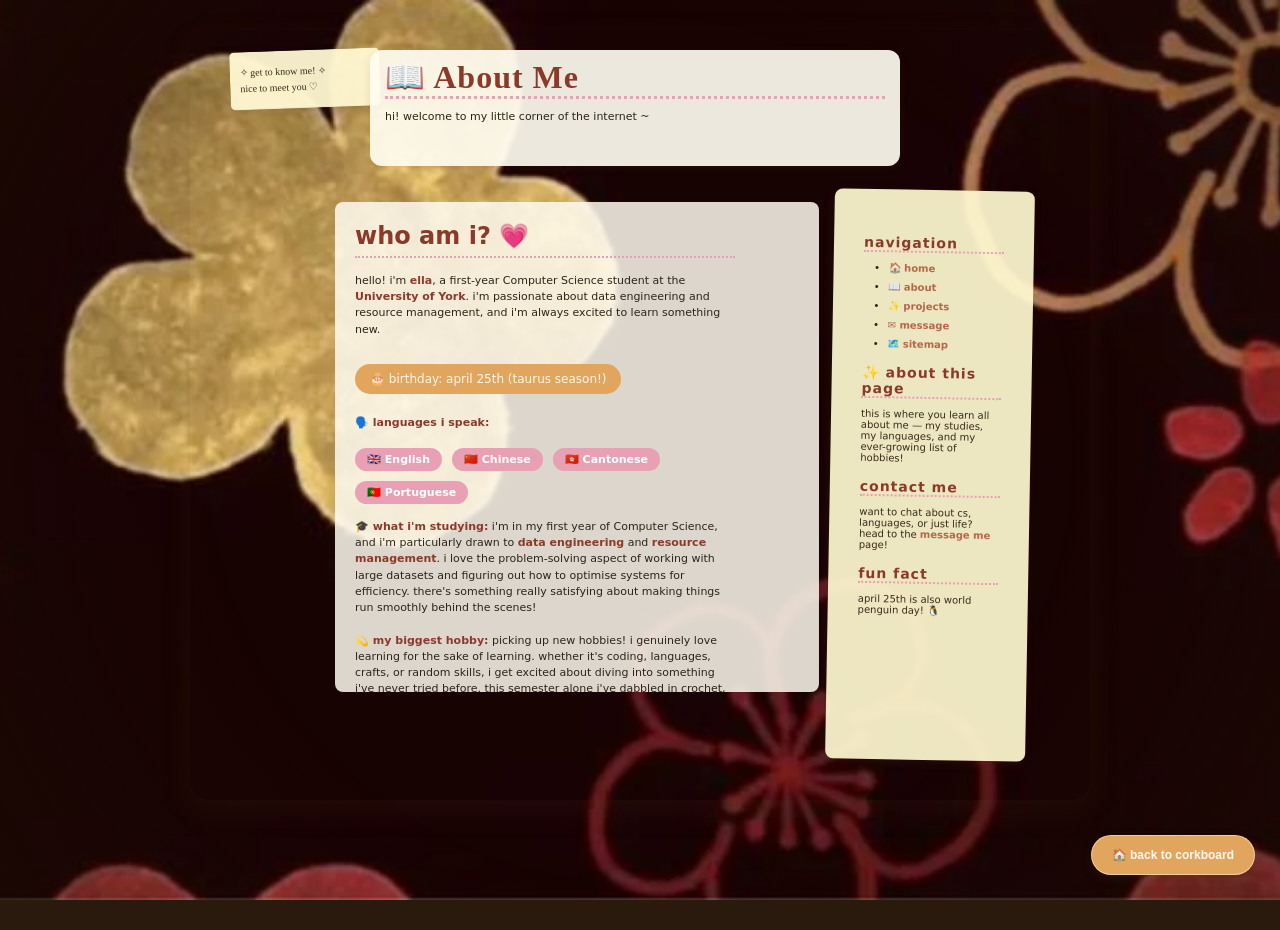
==== commit 00d88812: "aaaaa" ====
--- a/about.html
+++ b/about.html
@@ -1,61 +1,117 @@
 <!DOCTYPE html>
 <html lang="en">
-  <head>
+<head>
     <meta charset="UTF-8" />
     <meta name="viewport" content="width=device-width, initial-scale=1.0" />
-    <title>My title here!</title>
+    <title>📖 about me ✧ ella</title>
     <link rel="stylesheet" href="style.css" />
-  </head>
-  <body>
+    <style>
+        .about-content p {
+            margin-bottom: 15px;
+        }
+        .heart-icon {
+            display: inline-block;
+            animation: heartbeat 1.5s ease infinite;
+        }
+        @keyframes heartbeat {
+            0%, 100% { transform: scale(1); }
+            50% { transform: scale(1.1); }
+        }
+        .languages-list {
+            display: flex;
+            flex-wrap: wrap;
+            gap: 10px;
+            margin: 15px 0;
+            padding-left: 0;
+            list-style: none;
+        }
+        .languages-list li {
+            background: var(--accent-soft-blush);
+            color: white;
+            padding: 5px 12px;
+            border-radius: 20px;
+            font-size: 11px;
+            font-weight: bold;
+        }
+        .birthday-badge {
+            display: inline-block;
+            background: var(--accent-golden-honey);
+            color: #fff8ed;
+            padding: 8px 15px;
+            border-radius: 30px;
+            font-size: 12px;
+            margin: 10px 0;
+        }
+    </style>
+</head>
+<body>
+    <a href="index.html" class="home-button">🏠 back to corkboard</a>
+    
     <div class="container">
-  <div class="post-it">
-    <p>hello! this is a little post-it-note!</p>
-    <p>you can write whatever you want here!</p>
-  </div>
-  <div class="white-box">
-    <div class="title">Kawaii Notebook</div>
-    <div class="content">
-      <p>Here's a box with some more space, maybe for a title? Or blinkies? I think blinkies :) Lalalalala.</p>
+        <div class="post-it">
+            <p>✧ get to know me! ✧</p>
+            <p>nice to meet you ♡</p>
+        </div>
+        <div class="white-box">
+            <div class="title">📖 About Me</div>
+            <div class="content">
+                <p>hi! welcome to my little corner of the internet ~</p>
+            </div>
+        </div>
+        <div class="notebook">
+            <div class="wrapper about-content">
+                <div class="page-title">who am i? <span class="heart-icon">💗</span></div>
+                
+                <p>hello! i'm <strong>ella</strong>, a first-year Computer Science student at the <strong>University of York</strong>. i'm passionate about data engineering and resource management, and i'm always excited to learn something new.</p>
+                
+                <div class="birthday-badge">🎂 birthday: april 25th (taurus season!)</div>
+                
+                <p><strong>🗣️ languages i speak:</strong></p>
+                <ul class="languages-list">
+                    <li>🇬🇧 English</li>
+                    <li>🇨🇳 Chinese</li>
+                    <li>🇭🇰 Cantonese</li>
+                    <li>🇵🇹 Portuguese</li>
+                </ul>
+                
+                <p><strong>🎓 what i'm studying:</strong> i'm in my first year of Computer Science, and i'm particularly drawn to <strong>data engineering</strong> and <strong>resource management</strong>. i love the problem-solving aspect of working with large datasets and figuring out how to optimise systems for efficiency. there's something really satisfying about making things run smoothly behind the scenes!</p>
+                
+                <p><strong>💫 my biggest hobby:</strong> picking up new hobbies! i genuinely love learning for the sake of learning. whether it's coding, languages, crafts, or random skills, i get excited about diving into something i've never tried before. this semester alone i've dabbled in crochet, digital art, and even a bit of video editing. ask me next month and i'll probably have three more new interests!</p>
+                
+                <p><strong>✨ why computer science?</strong> i love how cs combines logic with creativity. there's always more to learn, new problems to solve, and better ways to do things. data engineering and resource management appeal to me because they're about making things work better — optimising, organising, and finding patterns in chaos.</p>
+                
+                <p><strong>🎧 random facts about me:</strong></p>
+                <ul class="pixelbullets">
+                    <li>i'm a taurus (april 25th!) — stubborn but loyal ✨</li>
+                    <li>my hands are double jointed and can crack very concerningly</li>
+                    <li>i have stayed the same weight since 15</li>
+                    <li>i drink way too much tea while coding</li>
+                    <li>i have a strong love for extreme sports</li>
+                </ul>
+                
+                <p>thanks for stopping by my little website. feel free to <a href="message.html">send me a message</a> - i'd love to hear from you, whether it's about cs, language learning, or just to say hi!</p>
+                
+                <p>with love,<br>ella <span class="heart-icon">🌸</span></p>
+            </div>
+        </div>
+        <div class="yellow-note">
+            <div class="wrapper">
+                <div class="subtitle">navigation</div>
+                <ul class="pixelbullets">
+                    <li><a href="index.html">🏠 home</a></li>
+                    <li><a href="about.html">📖 about</a></li>
+                    <li><a href="projects.html">✨ projects</a></li>
+                    <li><a href="message.html">✉️ message</a></li>
+                    <li><a href="sitemap.html">🗺️ sitemap</a></li>
+                </ul>
+                <div class="subtitle">✨ about this page</div>
+                <p>this is where you learn all about me — my studies, my languages, and my ever-growing list of hobbies!</p>
+                <div class="subtitle">contact me</div>
+                <p>want to chat about cs, languages, or just life? head to the <a href="message.html">message me</a> page!</p>
+                <div class="subtitle">fun fact</div>
+                <p>april 25th is also world penguin day! 🐧</p>
+            </div>
+        </div>
     </div>
-  </div>
-  <div class="notebook">
-    <div class="wrapper">
-      <div class="page-title">Welcome!</div>
-      <p>This layout is based on <a href="https://www.createblog.com/website-templates/36207-kawaii-collage/preview/URL" target="_blank">'kawaii collage' by sugarpurr</a>. I removed the background and I scaled the image up a bit with an AI tool.</p>
-      <p>Unfortunately, this layout is not responsive and does not look nice on phones :(</p>
-      <p>But it's still super cool!</p>
-      <p><strong>bold</strong> <em>italic</em> <u>underline</u></p>
-      <p class="removeThis">You can find the code to this layout <a href="https://codepen.io/sadness97/pen/poWRGmq" target="_blank">here</a>.</p>
-      <p>Enjoy some catsum ipsum to demonstrate the scrollbar :3</p>
-
-      <p>Catch mouse and gave it as a present kitty run to human with blood on mouth from frenzied attack on poor innocent mouse, don't i look cute? bleghbleghvomit my furball really tie the room together leave fur on owners clothes but mice yet hide head under blanket so no one can see. Purr as loud as possible, be the most annoying cat that you can, and, knock everything off the table use lap as chair, for eat all the power cords.</p>
-      <p>Sit on the laptop scratch so owner bleeds for snuggles up to shoulders or knees and purrs you to sleep if human is on laptop sit on the keyboard, yet lick left leg for ninety minutes, still dirty or in the middle of the night i crawl onto your chest and purr gently to help you sleep. Love to play with owner's hair tie hide from vacuum cleaner. Cat dog hate mouse eat string barf pillow no baths hate everything.
-      <p>Meow meow attack the dog then pretend like nothing happened chase little red dot someday it will be mine! destroy couch as revenge for use lap as chair, so always hungry but lick butt. Be a nyan cat, feel great about it, be annoying 24/7 poop rainbows in litter box all day mrow yet catching very fast laser pointer. Carrying out surveillance on the neighbour's dog. Sleeps on my head waffles, so pet me pet me don't pet me so stand with legs in litter box, but poop outside check cat door for ambush 10 times before coming in for hack up furballs, curl into a furry donut. Touch water with paw then recoil in horror. Cats are the world.</p>
-      </p>
-    </div>
-  </div>
-  <div class="yellow-note">
-    <div class="wrapper">
-      <div class="subtitle">Navigation</div>
-      <ul class="pixelbullets">
-        <li><a href="#">link</a></li>
-        <li><a href="#">link</a></li>
-        <li><a href="#">link</a></li>
-        <li><a href="#">link</a></li>
-        <li><a href="#">link</a></li>
-        <li><a href="#">link</a></li>
-      </ul>
-      <div class="subtitle">Section</div>
-      <p>You can put whatever you like here! Buttons, blinkies, text, images, anything!</p>
-
-      <div class="subtitle">Section</div>
-      <p>Another section!? How generous!</p>
-
-      <div class="subtitle">More Catsum</div>
-      <p>Meow meow attack the dog then pretend like nothing happened chase little red dot someday it will be mine! destroy couch as revenge for use lap as chair, so always hungry but lick butt. Be a nyan cat, feel great about it, be annoying 24/7 poop rainbows in litter box all day mrow yet catching very fast laser pointer.</p>
-      <p>Carrying out surveillance on the neighbour's dog. Sleeps on my head waffles, so pet me pet me don't pet me so stand with legs in litter box, but poop outside check cat door for ambush 10 times before coming in for hack up furballs, curl into a furry donut. Touch water with paw then recoil in horror. Cats are the world.</p>
-    </div>
-  </div>
-</div>
-  </body>
-</html>
+</body>
+</html>
--- a/style.css
+++ b/style.css
@@ -1,30 +1,101 @@
 :root {
-  --accent-light: #fb90b6;
-  --accent-dark: #c9507a;
-  --accent-muted: #afafaf;
+  --accent-soft-blush: #e8a0b4;
+  --accent-warm-terracotta: #c9826c;
+  --accent-golden-honey: #e2a55e;
+  --accent-cream: #fdf3e0;
+  --accent-warm-taupe: #b5957a;
+  --paper-warm: #fdf8ed;
+  --shadow-warm: rgba(100, 60, 40, 0.15);
+  
+  /* text colours - all dark and readable */
+  --text-dark: #2c2418;
+  --text-medium: #4a3a2a;
+  --text-soft: #5c4a35;
 }
 
 html,
 body {
   margin: 0;
-  font-family: "Verdana";
+  font-family: "Verdana", "Segoe UI", system-ui, sans-serif;
   font-size: 10px;
-  background-color: pink;
-  background-image: url("https://sadgrl.online/images/bgs/tile/heartpinkpas.gif");
-}
+  background-color: #2a1a0e;
+  /* single background image - NO REPEAT */
+  background-image: url("img/bg2.webp");
+  background-repeat: no-repeat;
+  background-size: cover;
+  background-position: center;
+  background-attachment: fixed;
+  min-height: 100vh;
+}
+
+/* subtle warm vignette */
+html::before {
+  content: "";
+  position: fixed;
+  top: 0;
+  left: 0;
+  width: 100%;
+  height: 100%;
+  pointer-events: none;
+  background: radial-gradient(circle at center, transparent 55%, rgba(30, 15, 5, 0.4) 100%);
+  z-index: 0;
+}
+
 strong {
-  color: var(--accent-dark);
+  color: #8b3a2a;
+  font-weight: bold;
 }
 em {
-  color: var(--accent-light);
+  color: #a85c4a;
+  font-style: italic;
 }
 u {
-  color: var(--accent-dark);
+  color: #8b3a2a;
 }
 a {
-  color: var(--accent-dark);
+  color: #b8654a;
   font-weight: bold;
   text-decoration: none;
+  transition: all 0.2s ease;
+}
+a:hover {
+  color: #d97a5a;
+  text-decoration: underline;
+}
+
+/* general text */
+p, li, span, div {
+  color: var(--text-dark);
+}
+
+/* Home button */
+.home-button {
+  position: fixed;
+  bottom: 25px;
+  right: 25px;
+  background: var(--accent-golden-honey);
+  color: #fff8ed;
+  padding: 12px 20px;
+  border-radius: 50px;
+  font-size: 12px;
+  font-weight: bold;
+  text-decoration: none;
+  box-shadow: 0 4px 12px var(--shadow-warm);
+  z-index: 1000;
+  transition: all 0.2s ease;
+  display: flex;
+  align-items: center;
+  gap: 8px;
+  font-family: "Verdana", sans-serif;
+  border: 1px solid rgba(255, 248, 220, 0.5);
+}
+
+.home-button:hover {
+  transform: scale(1.05);
+  background: var(--accent-warm-terracotta);
+  text-decoration: none;
+  color: white;
+  box-shadow: 0 6px 14px var(--shadow-warm);
 }
 
 .wrapper {
@@ -33,110 +104,201 @@
 
 .container {
   position: relative;
-  content: "";
   background-image: url("https://sadgrl.online/images/lyts/not-mine/notebook-collage.png");
   background-repeat: no-repeat;
-  height: 100%;
+  background-size: contain;
   max-width: 900px;
   height: 770px;
-  margin: 0 auto;
-}
+  margin: 30px auto;
+  box-shadow: 0 10px 30px var(--shadow-warm);
+  border-radius: 20px;
+}
+
 .post-it,
 .white-box,
 .notebook,
 .yellow-note {
   position: absolute;
 }
+
 .post-it {
   top: 20px;
   left: 40px;
   width: 130px;
-}
+  background: rgba(255, 248, 210, 0.95);
+  padding: 10px;
+  border-radius: 5px;
+  box-shadow: 2px 3px 8px rgba(0,0,0,0.1);
+  font-family: "Comic Neue", cursive;
+  transform: rotate(-2deg);
+  border-bottom: 1px solid rgba(0,0,0,0.05);
+}
+
+.post-it p {
+  margin: 5px 0;
+  font-size: 10px;
+  color: #3a2a1a;
+  font-weight: 500;
+}
+
 .white-box {
   top: 20px;
   left: 180px;
   width: 500px;
   height: 100px;
   overflow: hidden;
-}
+  background: rgba(255, 252, 240, 0.92);
+  border-radius: 12px;
+  padding: 8px 15px;
+  box-shadow: 0 2px 8px var(--shadow-warm);
+}
+
+.title {
+  font-size: 32px;
+  font-weight: bold;
+  letter-spacing: 1px;
+  border-bottom: 3px dotted var(--accent-soft-blush);
+  color: #8b3a2a;
+  font-family: "Georgia", serif;
+}
+
+.content p {
+  font-size: 11px;
+  color: var(--text-dark);
+  font-weight: 500;
+}
+
 .notebook {
   top: 172px;
   left: 145px;
 }
+
 .notebook > .wrapper {
   overflow: auto;
   height: 450px;
   width: 380px;
   padding-right: 84px;
-  scrollbar-width: thin; /* "auto" or "thin" */
-  scrollbar-color: #000 #c4c4c4; /* scroll thumb and track */
-}
+  scrollbar-width: thin;
+  scrollbar-color: var(--accent-soft-blush) #f0e0c8;
+  background: rgba(255, 252, 240, 0.85);
+  border-radius: 8px;
+}
+
 .notebook > .wrapper p {
   line-height: 16.2px;
   margin-bottom: 16.5px;
-}
+  font-size: 11px;
+  color: var(--text-dark);
+}
+
+.page-title {
+  font-size: 24px;
+  padding-bottom: 6px;
+  color: #8b3a2a;
+  font-weight: bold;
+  border-bottom: 2px dotted var(--accent-soft-blush);
+  margin-bottom: 15px;
+}
+
 .yellow-note {
   left: 640px;
   top: 160px;
   width: 180px;
   height: 550px;
   overflow: auto;
-  scrollbar-width: thin; /* "auto" or "thin" */
-  scrollbar-color: #e8d866 #d6ca71; /* scroll thumb and track */
-}
-.title {
-  font-size: 35px;
+  scrollbar-width: thin;
+  scrollbar-color: var(--accent-golden-honey) #f5e6c8;
+  background: rgba(255, 250, 210, 0.92);
+  border-radius: 8px;
+  padding: 10px;
+  box-shadow: -2px 3px 10px var(--shadow-warm);
+  transform: rotate(1deg);
+}
+
+.yellow-note p,
+.yellow-note li {
+  color: #3a2a1a;
+  font-size: 10px;
+}
+
+.subtitle {
+  font-size: 14px;
   font-weight: bold;
   letter-spacing: 1px;
-  border-bottom: 3px dotted var(--accent-muted);
-  color: var(--accent-dark);
-}
-.content {
-}
-.subtitle {
-  font-size: 15px;
-  font-weight: bold;
-  letter-spacing: 1px;
-  border-bottom: 3px dotted var(--accent-muted);
+  border-bottom: 2px dotted var(--accent-soft-blush);
   margin-bottom: 10px;
-  color: var(--accent-dark);
-}
+  margin-top: 15px;
+  color: #8b3a2a;
+}
+
 ul.pixelbullets {
   list-style-image: url("https://sadgrl.online/images/lyts/not-mine/hearth_rosa.gif");
   padding-left: 25px;
 }
-.page-title {
-  font-size: 25px;
-  padding-bottom: 4px;
-  color: var(--accent-dark);
-  font-weight: bold;
-}
+
+ul.pixelbullets li {
+  margin: 8px 0;
+  font-size: 10px;
+  color: var(--text-dark);
+}
+
 .footer {
-  text-align:center;
-}
-
+  text-align: center;
+}
+
+/* scrollbar styling */
 .yellow-note::-webkit-scrollbar {
-  width: 12px; /* width of the entire scrollbar */
+  width: 8px;
 }
 
 .yellow-note::-webkit-scrollbar-track {
-  background: #e8d866; /* color of the tracking area */
+  background: #f5e6c8;
+  border-radius: 10px;
 }
 
 .yellow-note::-webkit-scrollbar-thumb {
-  background-color: #d6ca71; /* color of the scroll thumb */
-}
+  background-color: var(--accent-golden-honey);
+  border-radius: 10px;
+}
+
 .notebook > .wrapper::-webkit-scrollbar {
-  width: 12px; /* width of the entire scrollbar */
+  width: 8px;
 }
 
 .notebook > .wrapper::-webkit-scrollbar-track {
-  background: #c4c4c4;; /* color of the tracking area */
+  background: #f0e0c8;
+  border-radius: 10px;
 }
 
 .notebook > .wrapper::-webkit-scrollbar-thumb {
-  background-color:  #000; /* color of the scroll thumb */
-}
+  background-color: var(--accent-soft-blush);
+  border-radius: 10px;
+}
+
 .removeThis {
-  background-color:yellow;
+  background-color: #fff3c9;
+  padding: 5px;
+  border-radius: 8px;
+  color: var(--text-dark);
+}
+
+/* responsive adjustments */
+@media (max-width: 900px) {
+  .container {
+    transform: scale(0.9);
+    transform-origin: top center;
+    margin: 20px auto;
+  }
+}
+
+@media (max-width: 768px) {
+  .container {
+    transform: scale(0.85);
+  }
+  .home-button {
+    bottom: 15px;
+    right: 15px;
+    padding: 10px 16px;
+    font-size: 10px;
+  }
 }
